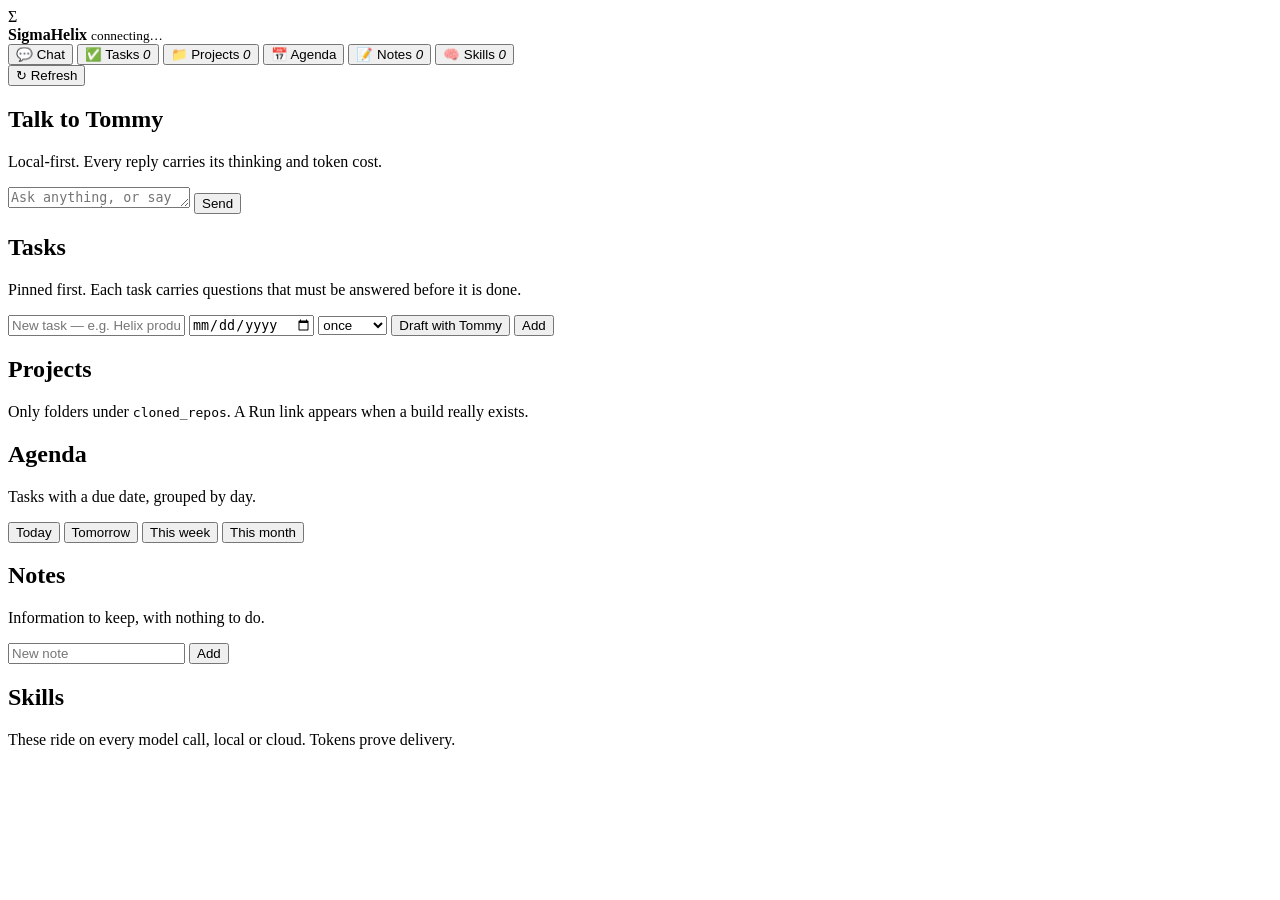
==== src/sigmahelix/app/webui/static/index.html @ 2380ce60 "feat: Tommy persona, skill engine, dynamic web UI, and question-driven tasks Persona and skills (Pha" ====
<!doctype html>
<html lang="en">
  <head>
    <meta charset="utf-8" />
    <meta name="viewport" content="width=device-width, initial-scale=1" />
    <meta name="sh-token" content="__SIGMAHELIX_TOKEN__" />
    <title>SigmaHelix</title>
    <link rel="stylesheet" href="/static/style.css" />
  </head>
  <body>
    <div class="app">
      <aside class="rail">
        <div class="brand">
          <span class="brand-mark">Σ</span>
          <div>
            <strong>SigmaHelix</strong>
            <small id="model-name">connecting…</small>
          </div>
        </div>

        <nav class="nav" aria-label="Sections">
          <button class="nav-item is-active" data-view="chat">
            <span aria-hidden="true">💬</span> Chat
          </button>
          <button class="nav-item" data-view="tasks">
            <span aria-hidden="true">✅</span> Tasks <em id="task-count">0</em>
          </button>
          <button class="nav-item" data-view="projects">
            <span aria-hidden="true">📁</span> Projects <em id="project-count">0</em>
          </button>
          <button class="nav-item" data-view="agenda">
            <span aria-hidden="true">📅</span> Agenda
          </button>
          <button class="nav-item" data-view="notes">
            <span aria-hidden="true">📝</span> Notes <em id="note-count">0</em>
          </button>
          <button class="nav-item" data-view="skills">
            <span aria-hidden="true">🧠</span> Skills <em id="skill-count">0</em>
          </button>
        </nav>

        <div class="rail-foot">
          <button id="refresh" class="ghost" title="Rescan everything">↻ Refresh</button>
          <span id="status" role="status" aria-live="polite"></span>
        </div>
      </aside>

      <main class="stage">
        <!-- chat -->
        <section class="view is-active" id="view-chat">
          <header class="view-head">
            <h1>Talk to Tommy</h1>
            <p>Local-first. Every reply carries its thinking and token cost.</p>
          </header>
          <div class="chat-log" id="chat-log" aria-live="polite"></div>
          <form class="composer" id="chat-form">
            <textarea
              id="chat-input"
              rows="1"
              placeholder="Ask anything, or say 'create task …'"
              aria-label="Message"
            ></textarea>
            <button type="submit" id="send">Send</button>
          </form>
        </section>

        <!-- tasks -->
        <section class="view" id="view-tasks">
          <header class="view-head">
            <h1>Tasks</h1>
            <p>Pinned first. Each task carries questions that must be answered before it is done.</p>
          </header>
          <form class="inline-form" id="task-form">
            <input id="task-title" placeholder="New task — e.g. Helix production readiness" aria-label="Task title" required />
            <input id="task-due" type="date" aria-label="Due date" />
            <select id="task-recurrence" aria-label="Repeats">
              <option value="none">once</option>
              <option value="daily">daily</option>
              <option value="weekly">weekly</option>
              <option value="monthly">monthly</option>
            </select>
            <button type="button" id="task-propose">Draft with Tommy</button>
            <button type="submit">Add</button>
          </form>
          <div id="task-proposal" class="proposal"></div>
          <div id="project-chips" class="chips"></div>
          <ul class="list" id="task-list"></ul>
        </section>

        <!-- projects -->
        <section class="view" id="view-projects">
          <header class="view-head">
            <h1>Projects</h1>
            <p>Only folders under <code>cloned_repos</code>. A Run link appears when a build really exists.</p>
          </header>
          <div class="cards" id="project-list"></div>
        </section>

        <!-- agenda -->
        <section class="view" id="view-agenda">
          <header class="view-head">
            <h1>Agenda</h1>
            <p>Tasks with a due date, grouped by day.</p>
          </header>
          <div class="chips" id="agenda-scopes">
            <button class="chip is-active" data-scope="today">Today</button>
            <button class="chip" data-scope="tomorrow">Tomorrow</button>
            <button class="chip" data-scope="this week">This week</button>
            <button class="chip" data-scope="this month">This month</button>
          </div>
          <pre class="agenda" id="agenda-text"></pre>
        </section>

        <!-- notes -->
        <section class="view" id="view-notes">
          <header class="view-head">
            <h1>Notes</h1>
            <p>Information to keep, with nothing to do.</p>
          </header>
          <form class="inline-form" id="note-form">
            <input id="note-title" placeholder="New note" aria-label="Note" required />
            <button type="submit">Add</button>
          </form>
          <ul class="list" id="note-list"></ul>
        </section>

        <!-- skills -->
        <section class="view" id="view-skills">
          <header class="view-head">
            <h1>Skills</h1>
            <p>These ride on every model call, local or cloud. Tokens prove delivery.</p>
          </header>
          <ul class="list" id="skill-list"></ul>
        </section>
      </main>
    </div>

    <script src="/static/app.js"></script>
  </body>
</html>
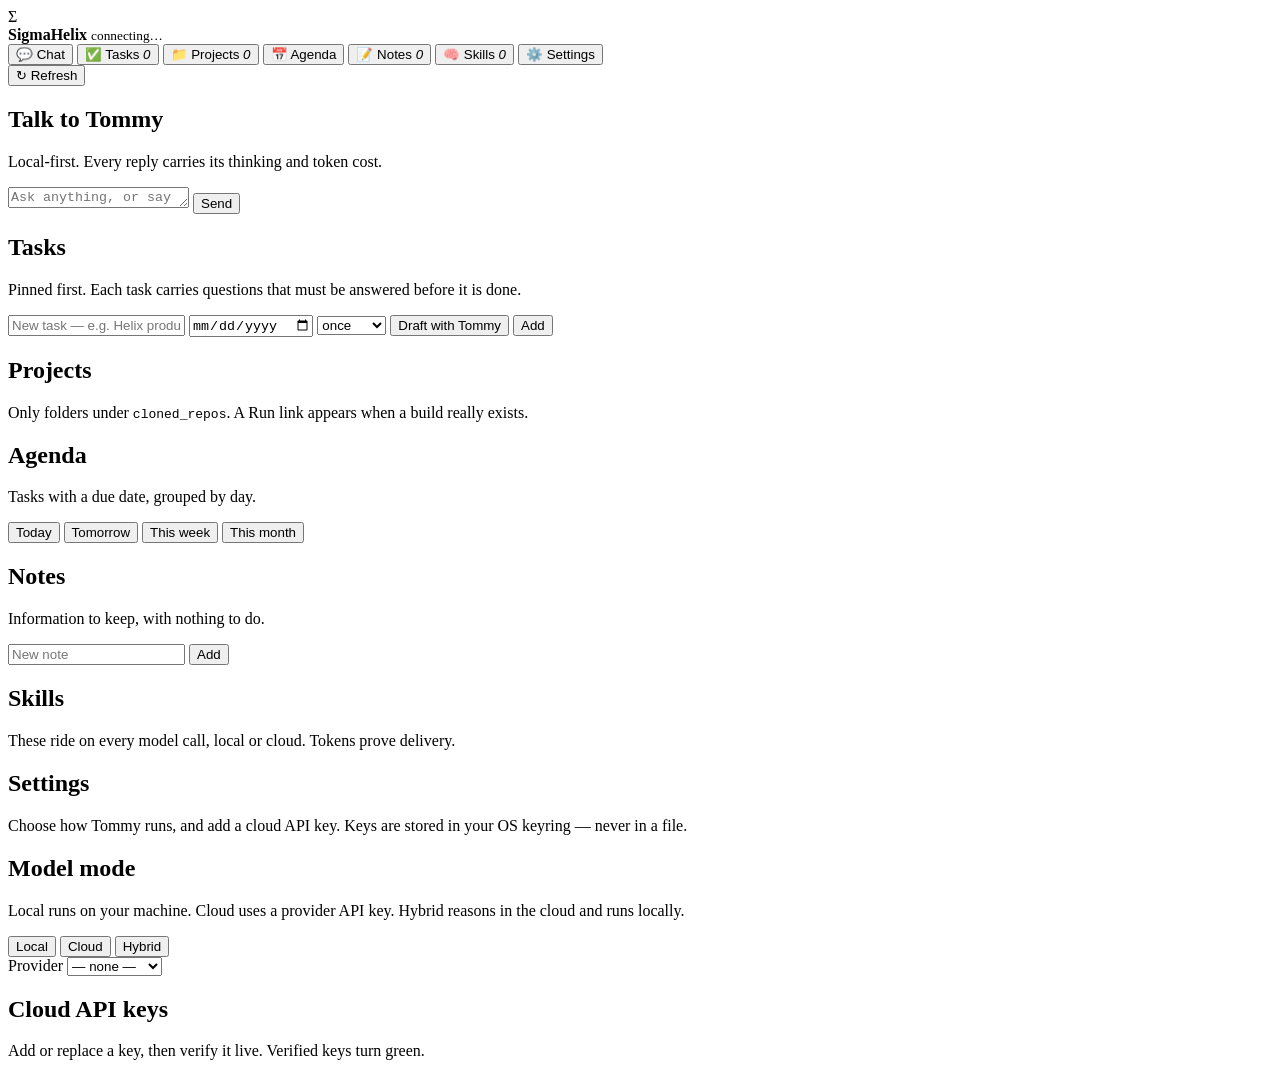
==== commit fc59137c: "feat: web Settings view for model mode (Local/Cloud/Hybrid) and API keys - config.save_model_setting" ====
--- a/src/sigmahelix/app/webui/static/index.html
+++ b/src/sigmahelix/app/webui/static/index.html
@@ -36,6 +36,9 @@
           </button>
           <button class="nav-item" data-view="skills">
             <span aria-hidden="true">🧠</span> Skills <em id="skill-count">0</em>
+          </button>
+          <button class="nav-item" data-view="settings">
+            <span aria-hidden="true">⚙️</span> Settings
           </button>
         </nav>
 
@@ -132,6 +135,40 @@
           </header>
           <ul class="list" id="skill-list"></ul>
         </section>
+
+        <!-- settings -->
+        <section class="view" id="view-settings">
+          <header class="view-head">
+            <h1>Settings</h1>
+            <p>Choose how Tommy runs, and add a cloud API key. Keys are stored in your OS keyring — never in a file.</p>
+          </header>
+
+          <div class="card settings-card">
+            <h2>Model mode</h2>
+            <p class="hint">Local runs on your machine. Cloud uses a provider API key. Hybrid reasons in the cloud and runs locally.</p>
+            <div class="seg" id="mode-seg">
+              <button class="seg-btn" data-mode="local">Local</button>
+              <button class="seg-btn" data-mode="cloud">Cloud</button>
+              <button class="seg-btn" data-mode="hybrid">Hybrid</button>
+            </div>
+            <div class="field">
+              <label for="cloud-provider">Provider</label>
+              <select id="cloud-provider">
+                <option value="">— none —</option>
+                <option value="openai">OpenAI</option>
+                <option value="openrouter">OpenRouter</option>
+                <option value="deepseek">DeepSeek</option>
+              </select>
+            </div>
+            <p id="mode-status" class="hint"></p>
+          </div>
+
+          <div class="card settings-card">
+            <h2>Cloud API keys</h2>
+            <p class="hint">Add or replace a key, then verify it live. Verified keys turn green.</p>
+            <div id="key-rows" class="key-rows"></div>
+          </div>
+        </section>
       </main>
     </div>
 
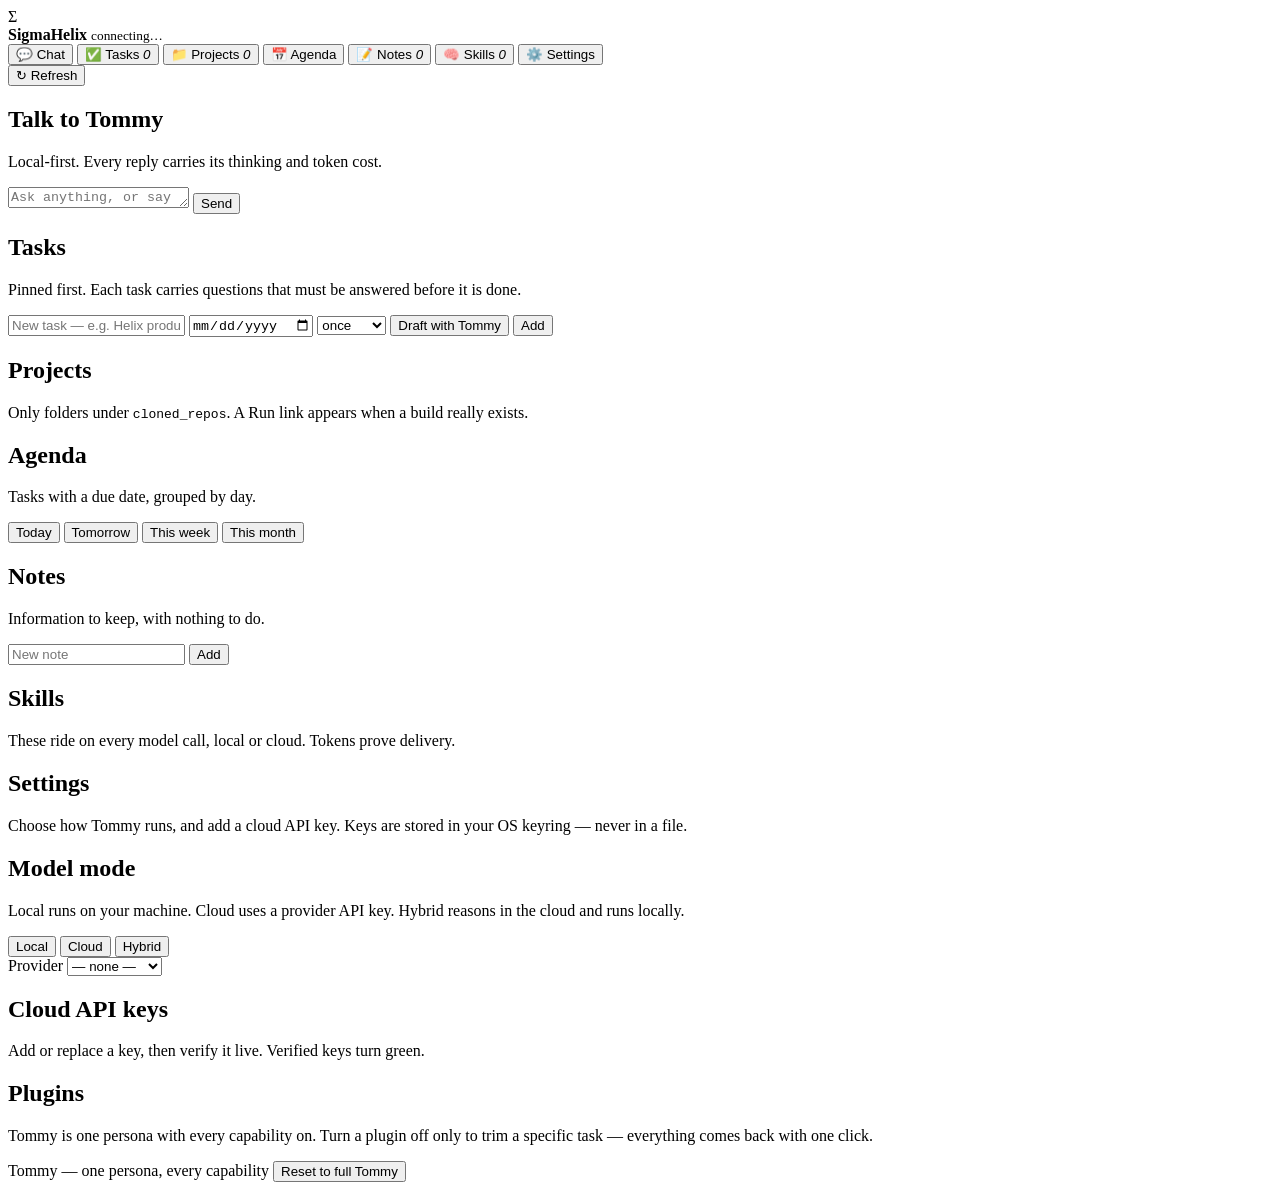
==== commit 99753184: "feat: plugin registry — one Tommy persona with every capability Every capability is now a plugin in " ====
--- a/src/sigmahelix/app/webui/static/index.html
+++ b/src/sigmahelix/app/webui/static/index.html
@@ -168,6 +168,19 @@
             <p class="hint">Add or replace a key, then verify it live. Verified keys turn green.</p>
             <div id="key-rows" class="key-rows"></div>
           </div>
+
+          <div class="card settings-card">
+            <h2>Plugins</h2>
+            <p class="hint">
+              Tommy is one persona with every capability on. Turn a plugin off only to trim a
+              specific task — everything comes back with one click.
+            </p>
+            <div class="persona-line">
+              <span class="persona-name">Tommy — one persona, every capability</span>
+              <button id="plugin-reset" class="chip" type="button">Reset to full Tommy</button>
+            </div>
+            <div id="plugin-rows" class="plugin-rows"></div>
+          </div>
         </section>
       </main>
     </div>
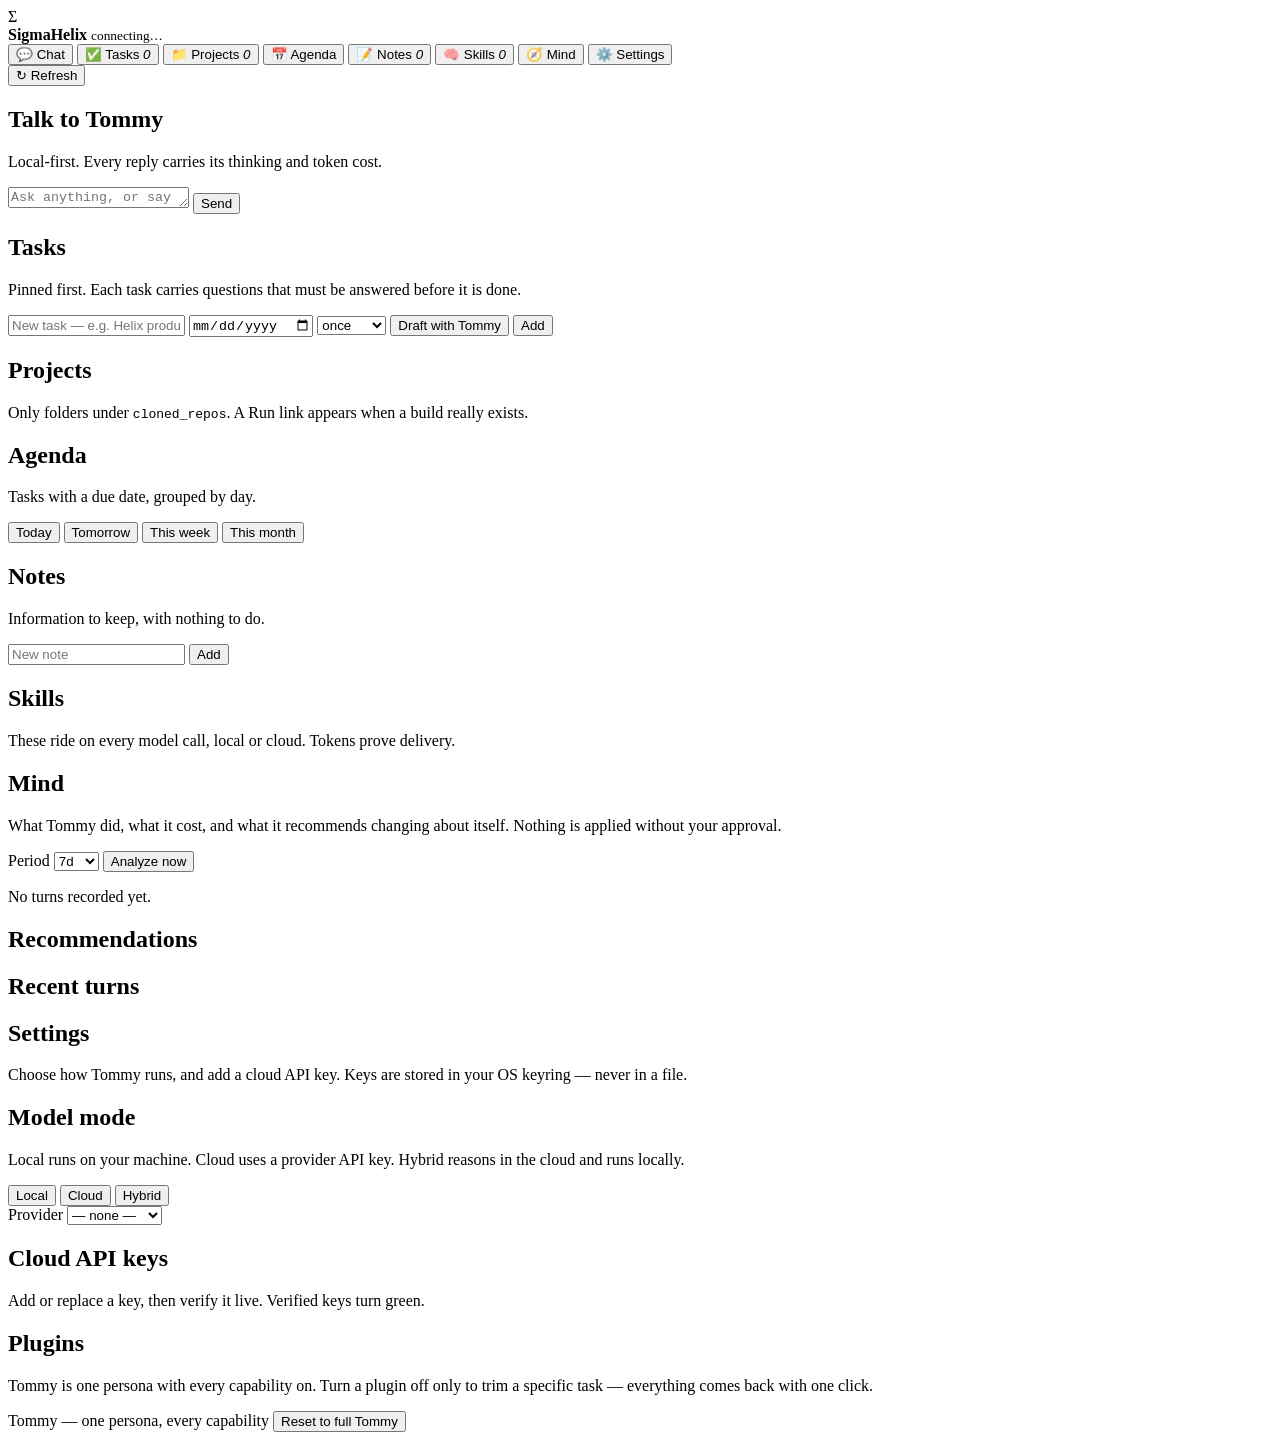
==== commit 732437fe: "feat(metacognition): ledger CLI, web API and the Mind tab - sigmahelix ledger verify|report|show|fee" ====
--- a/src/sigmahelix/app/webui/static/index.html
+++ b/src/sigmahelix/app/webui/static/index.html
@@ -37,6 +37,9 @@
           <button class="nav-item" data-view="skills">
             <span aria-hidden="true">🧠</span> Skills <em id="skill-count">0</em>
           </button>
+          <button class="nav-item" data-view="mind">
+            <span aria-hidden="true">🧭</span> Mind
+          </button>
           <button class="nav-item" data-view="settings">
             <span aria-hidden="true">⚙️</span> Settings
           </button>
@@ -136,6 +139,38 @@
           <ul class="list" id="skill-list"></ul>
         </section>
 
+        <!-- mind -->
+        <section class="view" id="view-mind">
+          <header class="view-head">
+            <h1>Mind</h1>
+            <p>What Tommy did, what it cost, and what it recommends changing about itself. Nothing is applied without your approval.</p>
+          </header>
+
+          <div class="card">
+            <div class="mind-controls">
+              <label class="hint" for="mind-period">Period</label>
+              <select id="mind-period">
+                <option value="24h">24h</option>
+                <option value="7d" selected>7d</option>
+                <option value="2w">2w</option>
+              </select>
+              <button id="mind-analyze" class="ghost">Analyze now</button>
+            </div>
+            <p id="mind-summary" class="hint">No turns recorded yet.</p>
+            <div id="mind-tools" class="hint"></div>
+          </div>
+
+          <div class="card">
+            <h2>Recommendations</h2>
+            <div id="mind-recs"></div>
+          </div>
+
+          <div class="card">
+            <h2>Recent turns</h2>
+            <div id="mind-turns"></div>
+          </div>
+        </section>
+
         <!-- settings -->
         <section class="view" id="view-settings">
           <header class="view-head">
